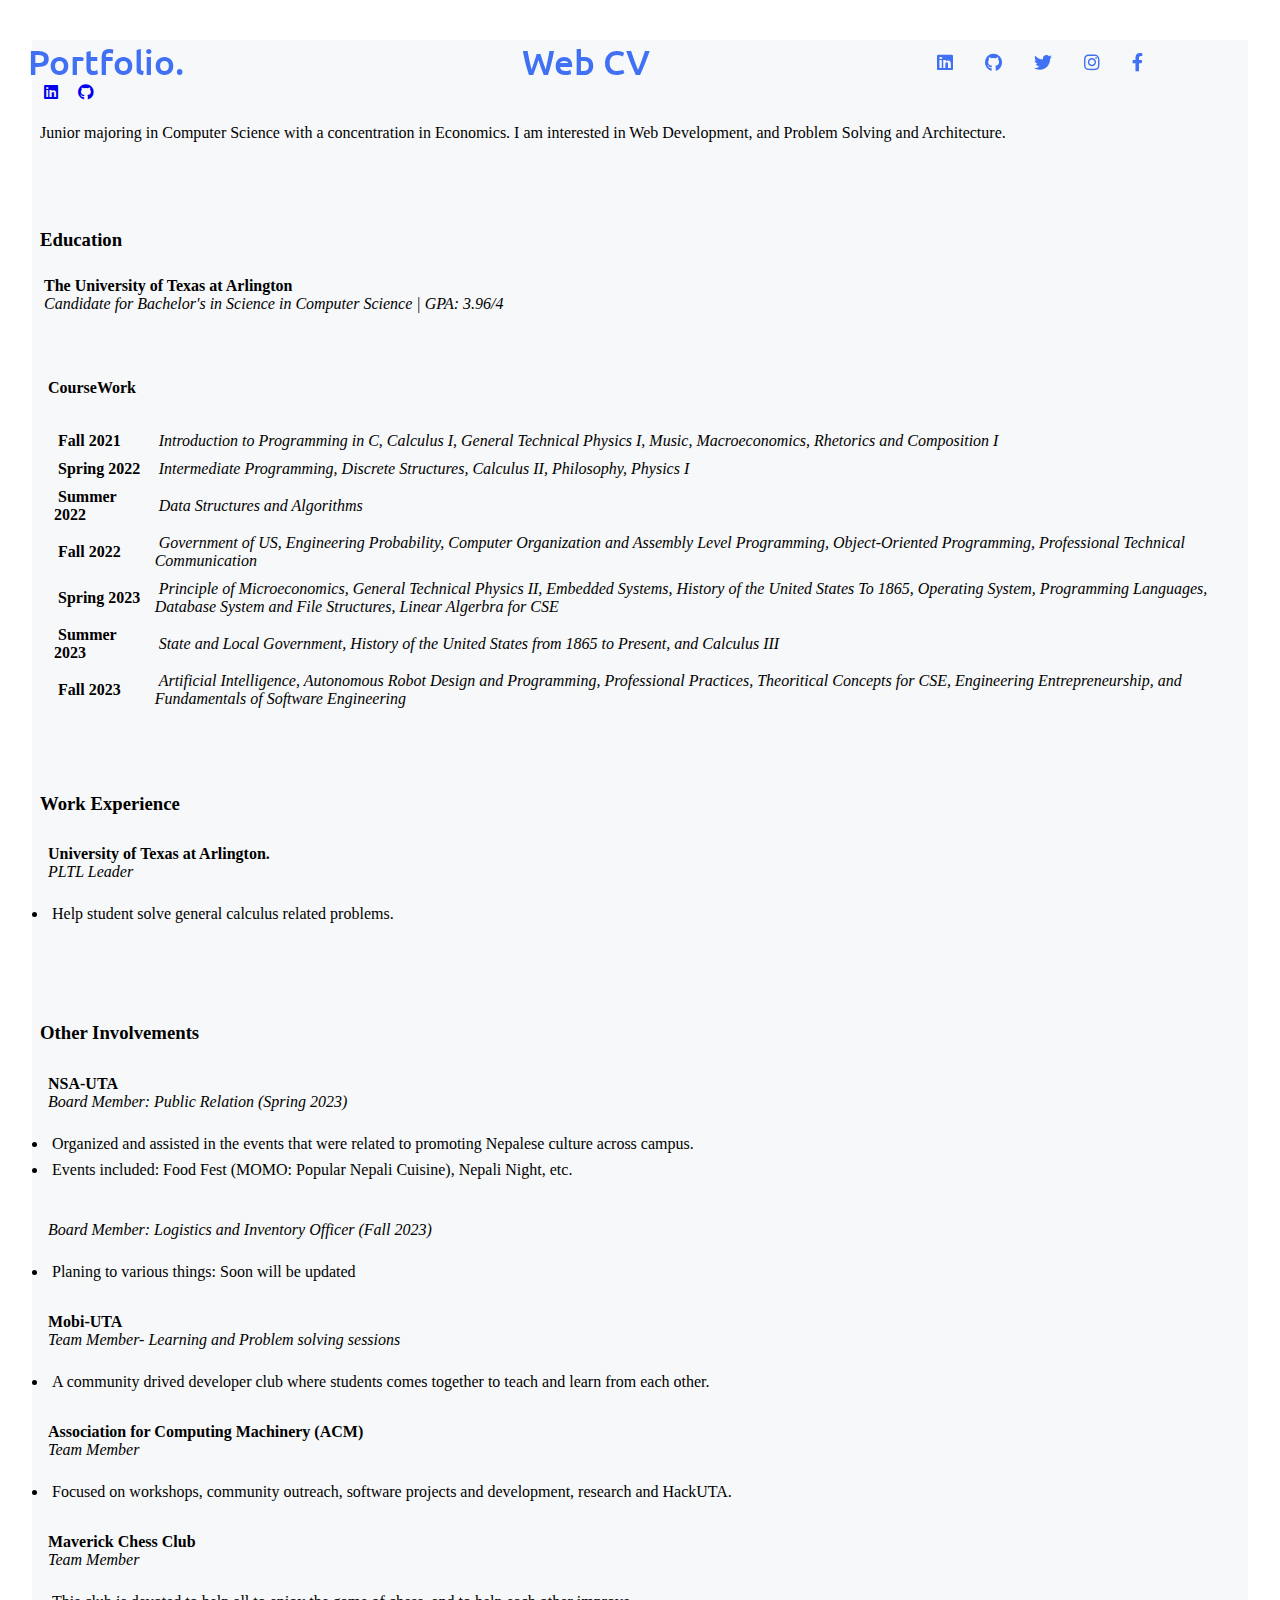
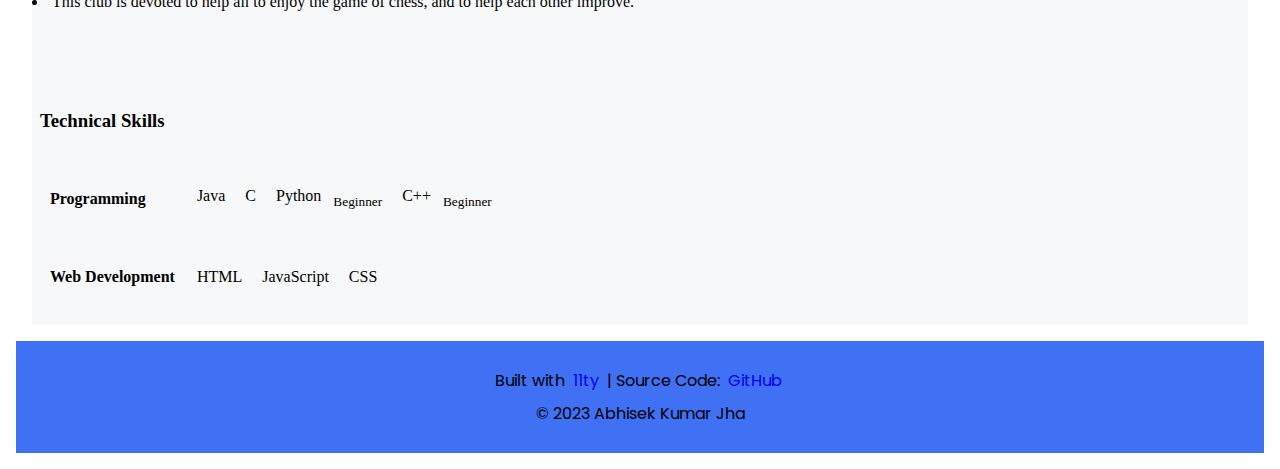
==== resume.html @ f667bb95 "Add files via upload" ====
<!DOCTYPE html>

<html lang="en" dir="ltr">
  <head>
    <meta charset="UTF-8">
    <title> Web CV</title>
    <link rel="stylesheet" href="resume.css">
    <!-- <link rel="stylesheet" href="resume.css"> -->
    <!-- Fontawesome CDN Link -->
    <link rel="stylesheet" href="https://cdnjs.cloudflare.com/ajax/libs/font-awesome/5.15.2/css/all.min.css"/>
     <meta name="viewport" content="width=device-width, initial-scale=1.0">
   </head>
<body>
  <!-- Move to up button -->
  <div class="scroll-button">
    <a href="#home"><i class="fas fa-arrow-up"></i></a>
  </div>
  <!-- navgaition menu -->
  <nav>
    <div class="navbar">
      <div class="logo"><a href="index.html">Portfolio.</a></div>
      <ul class="menu">
          <!-- <li><a href="#home">Home</a></li> -->
          <!-- <li><a href="#about">About</a></li>
          <li><a href="#skills">Skills</a></li>
          <li><a href="#services">Projects</a></li>
          <li><a href="#contact">Contact</a></li> -->
          <!-- <li><div class="logo" style="margin-left: 90px;"><a href="myblog.html">My Blog</a></div><li> -->

          <!-- <li style="margin-left: 90px;"><a href="#webcv" >Web CV</a></li> -->
          <li><div class="logo" style="margin-left: 90px;"><a href="resume.html">Web CV</a></div><li>
          <div class="cancel-btn">
            <i class="fas fa-times"></i>
          </div>
      </ul>
      <div class="media-icons">
        <a href="https://www.linkedin.com/in/abhisekkumarjha/" target="_blank" class="px-4"><i class="fab fa-linkedin"></i></a>
        <a href="https://github.com/abhisekjha" target="_blank" class="px-4"><i class="fab fa-github"></i></a>
        <a href="https://www.twitter.com/thejanakpurwala/" target="_blank" class="px-4"><i class="fab fa-twitter"></i></a>
        <a href="https://www.instagram.com/hm.abhisek/" target="_blank" class="px-4"><i class="fab fa-instagram"></i></a>
        <a href="https://www.facebook.com/hm.abhisek/" target="_blank" class="px-4"><i class="fab fa-facebook-f"></i></a>
      </div>
    </div>
    <div class="menu-btn">
      <i class="fas fa-bars"></i>
    </div>
  </nav>
   
  <!-- <header id="site-header">
    <div class="container">
      <div class="row flex-column flex-md-row justify-content-between align-items-center">
        <h1 id="site-logo" class="col-auto">
         <a href="index.html">Portfolio.</a> -->
        <!-- </h1> -->
        <!-- <nav id="site-navbar" class="col-12 col-md-auto">
          <ul class="d-flex list-unstyled justify-content-around"><li class="col-auto px-2"><a href="/web-cv/">Web CV</a></li></ul>
        </nav> -->
      <!-- </div>
    </div>
  </header> --> 
   
  <main role="main">
    <div class="container" id="site-page">
      <article id="page-content">
  <div id="web-cv-page">
  <!-- <h2 class="text-center">Web CV</h2> -->
  
  <section id="cv-intro" class="text-center" >
      
          
          <a href="https://www.linkedin.com/in/abhisekkumarjha/" target="_blank" class="px-4"><i class="fab fa-linkedin"></i></a>
          <a href="https://github.com/abhisekjha" target="_blank" class="px-4"><i class="fab fa-github"></i></a>
      
      <p class="fst-italic">
          Junior majoring in Computer Science with a concentration in Economics. I am interested in Web Development, and Problem Solving and Architecture.
      </p>
  </section>
  
  <section id="cv-education" class="cv-section">
      <h3 class="text-primary">Education</h3>
      <div class="cv-item">
          <strong>The University of Texas at Arlington</strong>
          <br>
          <em>Candidate for Bachelor's in Science in Computer Science | GPA: 3.96/4</em>
          <section id="cv-coursework">
              <h4 class="text-primary">CourseWork</h4>
              <table class="cv-table">
                  
                      <tbody><tr>
                          <td><strong> Fall 2021 </strong></td>
                          <td><em> Introduction to Programming in C, Calculus I, General Technical Physics I, Music, Macroeconomics, Rhetorics and Composition I  </em></td>
                      </tr>
                      <tr>
                          <td><strong> Spring 2022 </strong></td>
                          <td><em> Intermediate Programming, Discrete Structures, Calculus II, Philosophy, Physics I </em></td>
                      </tr>

                      <tr>
                          <td><strong> Summer 2022 </strong></td>
                          <td><em> Data Structures and Algorithms </em></td>
                      </tr>
                  
                  
                      <tr>
                          <td><strong> Fall 2022 </strong></td>
                          <td><em> Government of US, Engineering Probability, Computer Organization and Assembly Level Programming, Object-Oriented Programming, Professional Technical Communication </em></td>
                      </tr>
                  
                      <tr>
                          <td><strong> Spring 2023 </strong></td>
                          <td><em> Principle of Microeconomics, General Technical Physics II, Embedded Systems, History of the United States To 1865, Operating System, Programming Languages, Database System and File Structures, Linear Algerbra for CSE</em></td>
                      </tr>
                    <tr>
                          <td><strong> Summer 2023 </strong></td>
                          <td><em> State and Local Government, History of the United States from 1865 to Present, and Calculus III</em></td>
                      </tr>
                      <tr>
                          <td><strong> Fall 2023 </strong></td>
                          <td><em> Artificial Intelligence, Autonomous Robot Design and Programming, Professional Practices, Theoritical Concepts for CSE, Engineering Entrepreneurship, and Fundamentals of Software Engineering </em></td>
                      </tr>
                      <!-- <tr>
                          <td><strong> Fall 202 </strong></td>
                          <td><em> Computation Structures, Digital and Computational Photography, Introductory Biology, Cultures of Computing </em></td>
                      </tr>
                  
                      <tr>
                          <td><strong> Spring 2022 </strong></td>
                          <td><em> Advances in Computer Vision, Real Analysis, Introduction to Psychological Science, Psychology and Economics, Managerial Finance </em></td>
                      </tr> -->
                  
              </tbody></table>
          </section>
  </div></section>
  
  <section id="cv-work" class="cv-section">
      <h3 class="text-primary">Work Experience</h3>
      <div class="cv-section-content">
      
      
          <div class="cv-item">
              <strong>University of Texas at Arlington.</strong>
              <br>
              <em>PLTL Leader</em>
              <ul>
                  
                      <li>Help student solve general calculus related problems.</li>
                  
                  
              </ul>
          </div>
      
      </div>
  </section>
  
  <!-- <section id="cv-research" class="cv-section">
      <h3 class="text-primary">Research Experience</h3> -->
      <!-- <div class="cv-section-content">
      
          <div class="cv-item">
              <strong>Document Processing Lab</strong>
              <br>
              <em>Computer Science and Artificial Intelligence Lab, </em>
              <ul>
                  
                      <li>Designed deep-learning pipeline based on multi-modal framework to extract field of interest from real life invoices</li>
                  
                      <li>Achieved an F1 score of 0.93 with &lt;2 hrs of training on an invoice dataset</li>
                  
                      <li>Designed an end-to-end user interface to interact with the document processing algorithms developed in the lab</li>
                  
              </ul>
          </div>
      
          <div class="cv-item">
              <strong>Decentralized Information Group</strong>
              <br>
              <em>Computer Science and Artificial Intelligence Lab, </em>
              <ul>
                  
                      <li>Implemented APIs for private versions of Machine Learning and optimization (Differential Privacy) and Federated Learning</li>
                  
                      <li>Built a secure backend architecture and front-end for a web interface to interactively try out basic Differential Privacy and Federated Learning</li>
                  
              </ul>
          </div>
      
          <div class="cv-item">
              <strong>Civic Data Design Lab</strong>
              <br>
              <em>Department of Urban Studies and Planning, </em>
              <ul>
                  
                      <li>Worked on data pre-processing and engineering to analyze Call Data Records of Sierra Leone to provide insights on mobility pattern to help in forming policies around COVID-19</li>
                  
                      <li>Programmed, and deployed in AWS, the backend and APIs for Visualize NYC 2021 web interface to share and visualize vision for New York City</li>
                  
              </ul>
          </div>
      
      </div> -->
  </section>
  
  <section id="cv-involvements" class="cv-section">
      <h3 class="text-primary">Other Involvements</h3>
      <div class="cv-section-content">
      
          <div class="cv-item">
              <strong>NSA-UTA</strong>
              <br>
              <em>Board Member: Public Relation (Spring 2023)</em>
              
              <ul>
                    <li>Organized and assisted in the events that were related to promoting Nepalese culture across campus.</li>
                    <li>Events included: Food Fest (MOMO: Popular Nepali Cuisine), Nepali Night, etc.</li>
              </ul>
              <br>
              <em>Board Member: Logistics and Inventory Officer (Fall 2023)</em> 
              <ul>
                      <li>Planing to various things: Soon will be updated</li>
              </ul>
          </div>
      
          <div class="cv-item">
              <strong>Mobi-UTA</strong>
              <br>
              <em>Team Member- Learning and Problem solving sessions</em>
              <ul>
                  
                      <li>A community drived developer club where students comes together to teach and learn from each other.</li>
              </ul>
          </div>

        <div class="cv-item">
              <strong>Association for Computing Machinery (ACM)</strong>
              <br>
              <em>Team Member</em>
              <ul>
                  
                      <li>Focused on workshops, community outreach, software projects and development, research and HackUTA.</li>
                  
                  
              </ul>
          </div>
        
        <div class="cv-item">
              <strong>Maverick Chess Club</strong>
              <br>
              <em>Team Member</em>
              <ul>
                  
                      <li>This club is devoted to help all to enjoy the game of chess, and to help each other improve.</li>
                  
                  
              </ul>
          </div>
      </div>
  </section>
  
  <section id="cv-skills" class="cv-section">
      <h3 class="text-primary">Technical Skills</h3>
      <table class="cv-table">
          
          <tbody><tr class="cv-skill-cat">
              <td>
                  <h4 class="m-1">Programming</h4>
              </td>
              <td class="skill-list">
                  
                  <span class="cv-skill">
                      <a>Java</a>
                      
                  </span>
                  <span class="cv-skill">
                      <a>C</a>
                      
                  </span>
                  
                  <span class="cv-skill">
                      <a>Python</a>
                      
                      <sub class="fst-small fst-italic">Beginner</sub>
                      
                  </span>
                  
                  <span class="cv-skill">
                      <a>C++</a>
                      
                      <sub class="fst-small fst-italic">Beginner</sub>
                      
                  </span>
                  
              </td>
          </tr>
          
          <tr class="cv-skill-cat">
              <td>
                  <h4 class="m-1">Web Development</h4>
              </td>
              <td class="skill-list">
                  
                  <span class="cv-skill">
                      <a>HTML</a>
                      
                  </span>
                  
                  <span class="cv-skill">
                      <a>JavaScript</a>
                      
                  </span>
                  
                  <span class="cv-skill">
                      <a>CSS</a>
                      
                  </span>
                  
                  <!-- <span class="cv-skill">
                      <a>ReactJS</a>
                      
                      <sub class="fst-small fst-italic">Beginner</sub>
                      
                  </span> -->
                  
                  <!-- <span class="cv-skill">
                      <a>Flask</a>
                      
                      <sub class="fst-small fst-italic">Beginner</sub>
                      
                  </span> -->
                  
              </td>
          </tr>
          
          <!-- <tr class="cv-skill-cat">
              <td>
                  <h4 class="m-1">Machine Learning</h4>
              </td>
              <td class="skill-list">
                  
                  <span class="cv-skill">
                      <a>Deep Learning</a>
                      
                      <sub class="fst-small fst-italic">Beginner</sub>
                      
                  </span>
                  
                  <span class="cv-skill">
                      <a>Computer Vision</a>
                      
                  </span>
                  
              </td>
          </tr> -->
          
          <!-- <tr class="cv-skill-cat">
              <td>
                  <h4 class="m-1">Graphics Designing</h4>
              </td>
              <td class="skill-list">
                  
                  <span class="cv-skill">
                      <a>Adobe Lightroom</a>
                      
                  </span>
                  
                  <span class="cv-skill">
                      <a>Adobe Illustrator</a>
                      
                  </span>
                  
              </td>
          </tr>
          
          <tr class="cv-skill-cat">
              <td>
                  <h4 class="m-1">Other</h4>
              </td>
              <td class="skill-list">
                  
                  <span class="cv-skill">
                      <a>Image Processing</a>
                      
                  </span> -->
                  
              </td>
          </tr>
          
      </tbody></table>
  </section>
</div>
</article>
    </div>
  </main>
  <footer id="site-footer" class="text-center">
    <div class="container">
      <div class="row flex-column flex-md-row justify-content-between align-items-center">
        <div class="col-12 col-md-auto py-1">
          Built with <a href="https://www.11ty.dev/" target="_blank">11ty</a>
          | Source Code: <a href="https://github.com/abhisekjha" target="_blank">GitHub</a>
        </div>
        <div class="col-12 col-md-auto py-1">
          © 2023 Abhisek Kumar Jha
        </div>
      </div>
    </div>
  </footer>
  


  <script src="script.js"></script>

</body>
</html>
---- resume.css ----
/* Google Font CDN Link */
@import url('https://fonts.googleapis.com/css2?family=Poppins:wght@400;500;600;700&family=Ubuntu:wght@400;500;700&display=swap');
*{
  
  padding: 4px;
  box-sizing: border-box;
  text-decoration: none;
  scroll-behavior: smooth;
}

/* Custom Scroll Bar CSS */
::-webkit-scrollbar {
    width: 8px;
}
::-webkit-scrollbar-track {
    background: #9ad3f7;
}
::-webkit-scrollbar-thumb {
    background: #1a4194;
    border-radius: 12px;
    transition: all 0.3s ease;
}

::-webkit-scrollbar-thumb:hover {
    background: #1b316c;
}
/* navbar styling */
nav{
  position: fixed;
  width: 100%;
  padding: -10px 0;
  z-index: 998;
  transition: all 0.3s ease;
  font-family: 'Ubuntu', sans-serif;
}
nav.sticky{
  background: #2c50b4;
  padding: 0px 0;
}
nav .navbar{
  width: 90%;
  display: flex;
  justify-content: space-between;
  align-items: center;
  margin-top: -20px;
}
nav .navbar .logo a{
  padding: 0px;
    font-weight: 500;
  font-size: 35px;
  color: #4070f4;
}
nav.sticky .navbar .logo a{
  color: #fff;
}
nav .navbar .menu{
  display: flex;
  position: relative;
}
nav .navbar .menu li{
  list-style: none;
  margin: 0 8px;
}
.navbar .menu a{
  font-size: 18px;
  font-weight: 500;
  color: #0E2431;
  padding: 6px 0;
  transition: all 0.4s ease;
}
.navbar .menu a:hover{
  color: #809ef0;
}
nav.sticky .menu a{
  color: #FFF;
}
nav.sticky .menu a:hover{
  color: #0E2431;
}
.navbar .media-icons a{
  color: #4070f4;
  font-size: 18px;
  margin: 0 6px;
}
nav.sticky .media-icons a{
  color: #FFF;
}

/* Side Navigation Menu Button CSS */
nav .menu-btn,
.navbar .menu .cancel-btn{
  position: absolute;
  color: #fff;
  right: 30px;
  top: 20px;
  font-size: 20px;
  cursor: pointer;
  transition: all 0.3s ease;
  display: none;
}
nav .menu-btn{
  color: #4070f4;
}
nav.sticky .menu-btn{
  color: #FFF;
}
.navbar .menu .menu-btn{
  color: #fff;
}



/* About Section Styling */
/* Those Elements Where We Have Apply Same CSS,
 I'm Selecting Directly 'Section Tag' and 'Class'  */
section{
  padding-top: 40px;
  background-color: #f7f8f9;
}
section .content{
  width: 80%;
  margin: 40px auto;
  font-family: 'Poppins', sans-serif;
}
.about .about-details{
  display: flex;
  justify-content: space-between;
  align-items: center;
}
section .title{
  display: flex;
  justify-content: center;
  margin-bottom: 40px;
}
section .title span{
  color: #0E2431;
  font-size: 30px;
  font-weight: 600;
  position: relative;
  padding-bottom: 8px;
}
section .title span::before,
section .title span::after{
  content: '';
  position: absolute;
  height: 3px;
  width: 100%;
  background: #4070f4;
  left: 0;
  bottom: 0;
}
section .title span::after{
  bottom: -7px;
  width: 70%;
  left: 50%;
  transform: translateX(-50%);
}
.about .about-details .left{
  width: 45%;
}
.about .left img{
  height: 400px;
  width: 400px;
  object-fit: cover;
  border-radius: 12px;
}
.about-details .right{
  width: 55%;
}
section  .topic{
  color: #0E2431;
  font-size: 25px;
  font-weight: 500;
  margin-bottom: 10px;
}
.about-details .right p{
  text-align: justify;
  color: #0E2431;
}
section .button{
  margin: 16px 0;
}
section .button button{
  outline: none;
  display: inline-block;
  padding: 15px 25px;


  font-size: 24px;
  cursor: pointer;
  text-align: center;
  
  text-decoration: none;
  color: #fff;
  border-color: #04012e;
  background-color: #2a0898;
  border: 2px solid transparent;
  border-radius: 15px;
  box-shadow: 0 9px rgb(185, 183, 183);
  transition: all 0.5s;
}
section .button button:hover{
  border-color: #040138;
  background-color: rgb(36, 82, 197);
}
section .button button:active {
  background-color: rgb(36, 82, 197);
  box-shadow: 0 5px rgb(173, 171, 171);
  transform: translateY(4px);
}

section .button span {
  cursor: pointer;
  display: inline-block;
  position: relative;
  transition: 0.5s;
}

section .button span:after {
  content: '\00bb';
  position: absolute;
  opacity: 0;
  top: 0;
  right: -20px;
  transition: 0.5s;
}

section .button:hover span {
  padding-right: 25px;
}

section .button:hover span:after {
  opacity: 1;
  right: 0;
}




 /* My Skills CSS */
 .skills{
   background: #F0F8FF;
 }
 .skills .content{
   padding: 40px 0;
 }
 .skills .skills-details{
   display: flex;
   justify-content: space-between;
   align-items: center;
 }
 .skills-details .text{
   width: 50%;
 }
 .skills-details p{
   color: #0E2431;
   text-align: justify;
 }
.skills .skills-details .experience{
  display: flex;
  align-items: center;
  margin: 0 10px;
}
.skills-details .experience .num{
  color: #0E2431;
  font-size: 80px;
}
.skills-details .experience .exp{
  color: #0E2431;
  margin-left: 20px;
  font-size: 18px;
  font-weight: 500;
  margin: 0 6px;
}
.skills-details .boxes{
  width: 45%;
  display: flex;
  flex-wrap: wrap;
  justify-content: space-between;
}
.skills-details .box{
  width: calc(100% / 2 - 20px);
  margin: 20px 0;
}
.skills-details .boxes .topic{
  font-size: 20px;
  color: #4070f4;
}
.skills-details .boxes .per{
  font-size: 60px;
  color: #4070f4;
}



/* Footer CSS */
footer{
  background: #4070f4;
  padding: 15px 0;
  text-align: center;
  font-family: 'Poppins', sans-serif;
}
footer .text span{
  font-size: 17px;
  font-weight: 400;
  color: #fff;
}
footer .text span a{
  font-weight: 500;
  color: #FFF;
}
footer .text span a:hover{
  text-decoration: underline;
}
/* Scroll TO Top Button CSS */
.scroll-button a{
  position: fixed;
  bottom: 20px;
  right: 20px;
  color: #fff;
  background: #4070f4;
  padding: 7px 12px;;
  font-size: 18px;
  border-radius: 6px;
  box-shadow: rgba(0, 0, 0, 0.15);
  display: none;
}

/* Responsive Media Query */
@media (max-width: 1190px) {
  section .content{
    width: 85%;
  }
}
@media (max-width: 1000px) {
  .about .about-details{
    justify-content: center;
    flex-direction: column;
  }
  .about .about-details .left{
    display: flex;
    justify-content: center;
    width: 100%;
  }
  .about-details .right{
    width: 90%;
    margin: 40px 0;
  }
  .services .boxes .box{
    margin: 20px 0;
    width: calc(100% / 2 - 20px);
  }
}
@media (max-width: 900px) {
  .about .left img{
    height: 350px;
    width: 350px;
  }
}

@media (max-width: 750px) {
  nav .navbar{
    width: 90%;
  }
  nav .navbar .menu{
    position: fixed;
    left: -100%;
    top: 0;
    background: #0E2431;
    height: 100vh;
    max-width: 400px;
    width: 100%;
    padding-top: 60px;
    flex-direction: column;
    align-items: center;
    transition: all 0.5s ease;
  }
  .navbar.active .menu{
    left: 0;
  }
  nav .navbar .menu a{
    font-size: 23px;
    display: block;
    color: #fff;
    margin: 10px 0;
  }
  nav.sticky .menu a:hover{
    color: #4070f4;
  }
  nav .navbar .media-icons{
    display: none;
  }
  nav .menu-btn,
  .navbar .menu .cancel-btn{
    display: block;
  }
  .home .text-two{
    font-size: 65px;
  }
  .home .text-three{
    font-size: 35px;
  }
  .skills .skills-details{
    align-items: center;
    justify-content: center;
    flex-direction: column;
  }
  .skills-details .text{
    width: 100%;
    margin-bottom: 50px;
  }
  .skills-details .boxes{
    justify-content: center;
    align-items: center;
    width: 100%;
  }
  .services .boxes .box{
    margin: 20px 0;
    width: 100%;
  }
  .contact .text{
    width: 100%;
}
}

@media (max-width: 500px){
  .home .text-two{
    font-size: 55px;
  }
  .home .text-three{
    font-size: 33px;
  }
  .skills-details .boxes .per{
    font-size: 50px;
    color: #4070f4;
  }
}
---- resume.css ----
/* Google Font CDN Link */
@import url('https://fonts.googleapis.com/css2?family=Poppins:wght@400;500;600;700&family=Ubuntu:wght@400;500;700&display=swap');
*{
  
  padding: 4px;
  box-sizing: border-box;
  text-decoration: none;
  scroll-behavior: smooth;
}

/* Custom Scroll Bar CSS */
::-webkit-scrollbar {
    width: 8px;
}
::-webkit-scrollbar-track {
    background: #9ad3f7;
}
::-webkit-scrollbar-thumb {
    background: #1a4194;
    border-radius: 12px;
    transition: all 0.3s ease;
}

::-webkit-scrollbar-thumb:hover {
    background: #1b316c;
}
/* navbar styling */
nav{
  position: fixed;
  width: 100%;
  padding: -10px 0;
  z-index: 998;
  transition: all 0.3s ease;
  font-family: 'Ubuntu', sans-serif;
}
nav.sticky{
  background: #2c50b4;
  padding: 0px 0;
}
nav .navbar{
  width: 90%;
  display: flex;
  justify-content: space-between;
  align-items: center;
  margin-top: -20px;
}
nav .navbar .logo a{
  padding: 0px;
    font-weight: 500;
  font-size: 35px;
  color: #4070f4;
}
nav.sticky .navbar .logo a{
  color: #fff;
}
nav .navbar .menu{
  display: flex;
  position: relative;
}
nav .navbar .menu li{
  list-style: none;
  margin: 0 8px;
}
.navbar .menu a{
  font-size: 18px;
  font-weight: 500;
  color: #0E2431;
  padding: 6px 0;
  transition: all 0.4s ease;
}
.navbar .menu a:hover{
  color: #809ef0;
}
nav.sticky .menu a{
  color: #FFF;
}
nav.sticky .menu a:hover{
  color: #0E2431;
}
.navbar .media-icons a{
  color: #4070f4;
  font-size: 18px;
  margin: 0 6px;
}
nav.sticky .media-icons a{
  color: #FFF;
}

/* Side Navigation Menu Button CSS */
nav .menu-btn,
.navbar .menu .cancel-btn{
  position: absolute;
  color: #fff;
  right: 30px;
  top: 20px;
  font-size: 20px;
  cursor: pointer;
  transition: all 0.3s ease;
  display: none;
}
nav .menu-btn{
  color: #4070f4;
}
nav.sticky .menu-btn{
  color: #FFF;
}
.navbar .menu .menu-btn{
  color: #fff;
}



/* About Section Styling */
/* Those Elements Where We Have Apply Same CSS,
 I'm Selecting Directly 'Section Tag' and 'Class'  */
section{
  padding-top: 40px;
  background-color: #f7f8f9;
}
section .content{
  width: 80%;
  margin: 40px auto;
  font-family: 'Poppins', sans-serif;
}
.about .about-details{
  display: flex;
  justify-content: space-between;
  align-items: center;
}
section .title{
  display: flex;
  justify-content: center;
  margin-bottom: 40px;
}
section .title span{
  color: #0E2431;
  font-size: 30px;
  font-weight: 600;
  position: relative;
  padding-bottom: 8px;
}
section .title span::before,
section .title span::after{
  content: '';
  position: absolute;
  height: 3px;
  width: 100%;
  background: #4070f4;
  left: 0;
  bottom: 0;
}
section .title span::after{
  bottom: -7px;
  width: 70%;
  left: 50%;
  transform: translateX(-50%);
}
.about .about-details .left{
  width: 45%;
}
.about .left img{
  height: 400px;
  width: 400px;
  object-fit: cover;
  border-radius: 12px;
}
.about-details .right{
  width: 55%;
}
section  .topic{
  color: #0E2431;
  font-size: 25px;
  font-weight: 500;
  margin-bottom: 10px;
}
.about-details .right p{
  text-align: justify;
  color: #0E2431;
}
section .button{
  margin: 16px 0;
}
section .button button{
  outline: none;
  display: inline-block;
  padding: 15px 25px;


  font-size: 24px;
  cursor: pointer;
  text-align: center;
  
  text-decoration: none;
  color: #fff;
  border-color: #04012e;
  background-color: #2a0898;
  border: 2px solid transparent;
  border-radius: 15px;
  box-shadow: 0 9px rgb(185, 183, 183);
  transition: all 0.5s;
}
section .button button:hover{
  border-color: #040138;
  background-color: rgb(36, 82, 197);
}
section .button button:active {
  background-color: rgb(36, 82, 197);
  box-shadow: 0 5px rgb(173, 171, 171);
  transform: translateY(4px);
}

section .button span {
  cursor: pointer;
  display: inline-block;
  position: relative;
  transition: 0.5s;
}

section .button span:after {
  content: '\00bb';
  position: absolute;
  opacity: 0;
  top: 0;
  right: -20px;
  transition: 0.5s;
}

section .button:hover span {
  padding-right: 25px;
}

section .button:hover span:after {
  opacity: 1;
  right: 0;
}




 /* My Skills CSS */
 .skills{
   background: #F0F8FF;
 }
 .skills .content{
   padding: 40px 0;
 }
 .skills .skills-details{
   display: flex;
   justify-content: space-between;
   align-items: center;
 }
 .skills-details .text{
   width: 50%;
 }
 .skills-details p{
   color: #0E2431;
   text-align: justify;
 }
.skills .skills-details .experience{
  display: flex;
  align-items: center;
  margin: 0 10px;
}
.skills-details .experience .num{
  color: #0E2431;
  font-size: 80px;
}
.skills-details .experience .exp{
  color: #0E2431;
  margin-left: 20px;
  font-size: 18px;
  font-weight: 500;
  margin: 0 6px;
}
.skills-details .boxes{
  width: 45%;
  display: flex;
  flex-wrap: wrap;
  justify-content: space-between;
}
.skills-details .box{
  width: calc(100% / 2 - 20px);
  margin: 20px 0;
}
.skills-details .boxes .topic{
  font-size: 20px;
  color: #4070f4;
}
.skills-details .boxes .per{
  font-size: 60px;
  color: #4070f4;
}



/* Footer CSS */
footer{
  background: #4070f4;
  padding: 15px 0;
  text-align: center;
  font-family: 'Poppins', sans-serif;
}
footer .text span{
  font-size: 17px;
  font-weight: 400;
  color: #fff;
}
footer .text span a{
  font-weight: 500;
  color: #FFF;
}
footer .text span a:hover{
  text-decoration: underline;
}
/* Scroll TO Top Button CSS */
.scroll-button a{
  position: fixed;
  bottom: 20px;
  right: 20px;
  color: #fff;
  background: #4070f4;
  padding: 7px 12px;;
  font-size: 18px;
  border-radius: 6px;
  box-shadow: rgba(0, 0, 0, 0.15);
  display: none;
}

/* Responsive Media Query */
@media (max-width: 1190px) {
  section .content{
    width: 85%;
  }
}
@media (max-width: 1000px) {
  .about .about-details{
    justify-content: center;
    flex-direction: column;
  }
  .about .about-details .left{
    display: flex;
    justify-content: center;
    width: 100%;
  }
  .about-details .right{
    width: 90%;
    margin: 40px 0;
  }
  .services .boxes .box{
    margin: 20px 0;
    width: calc(100% / 2 - 20px);
  }
}
@media (max-width: 900px) {
  .about .left img{
    height: 350px;
    width: 350px;
  }
}

@media (max-width: 750px) {
  nav .navbar{
    width: 90%;
  }
  nav .navbar .menu{
    position: fixed;
    left: -100%;
    top: 0;
    background: #0E2431;
    height: 100vh;
    max-width: 400px;
    width: 100%;
    padding-top: 60px;
    flex-direction: column;
    align-items: center;
    transition: all 0.5s ease;
  }
  .navbar.active .menu{
    left: 0;
  }
  nav .navbar .menu a{
    font-size: 23px;
    display: block;
    color: #fff;
    margin: 10px 0;
  }
  nav.sticky .menu a:hover{
    color: #4070f4;
  }
  nav .navbar .media-icons{
    display: none;
  }
  nav .menu-btn,
  .navbar .menu .cancel-btn{
    display: block;
  }
  .home .text-two{
    font-size: 65px;
  }
  .home .text-three{
    font-size: 35px;
  }
  .skills .skills-details{
    align-items: center;
    justify-content: center;
    flex-direction: column;
  }
  .skills-details .text{
    width: 100%;
    margin-bottom: 50px;
  }
  .skills-details .boxes{
    justify-content: center;
    align-items: center;
    width: 100%;
  }
  .services .boxes .box{
    margin: 20px 0;
    width: 100%;
  }
  .contact .text{
    width: 100%;
}
}

@media (max-width: 500px){
  .home .text-two{
    font-size: 55px;
  }
  .home .text-three{
    font-size: 33px;
  }
  .skills-details .boxes .per{
    font-size: 50px;
    color: #4070f4;
  }
}
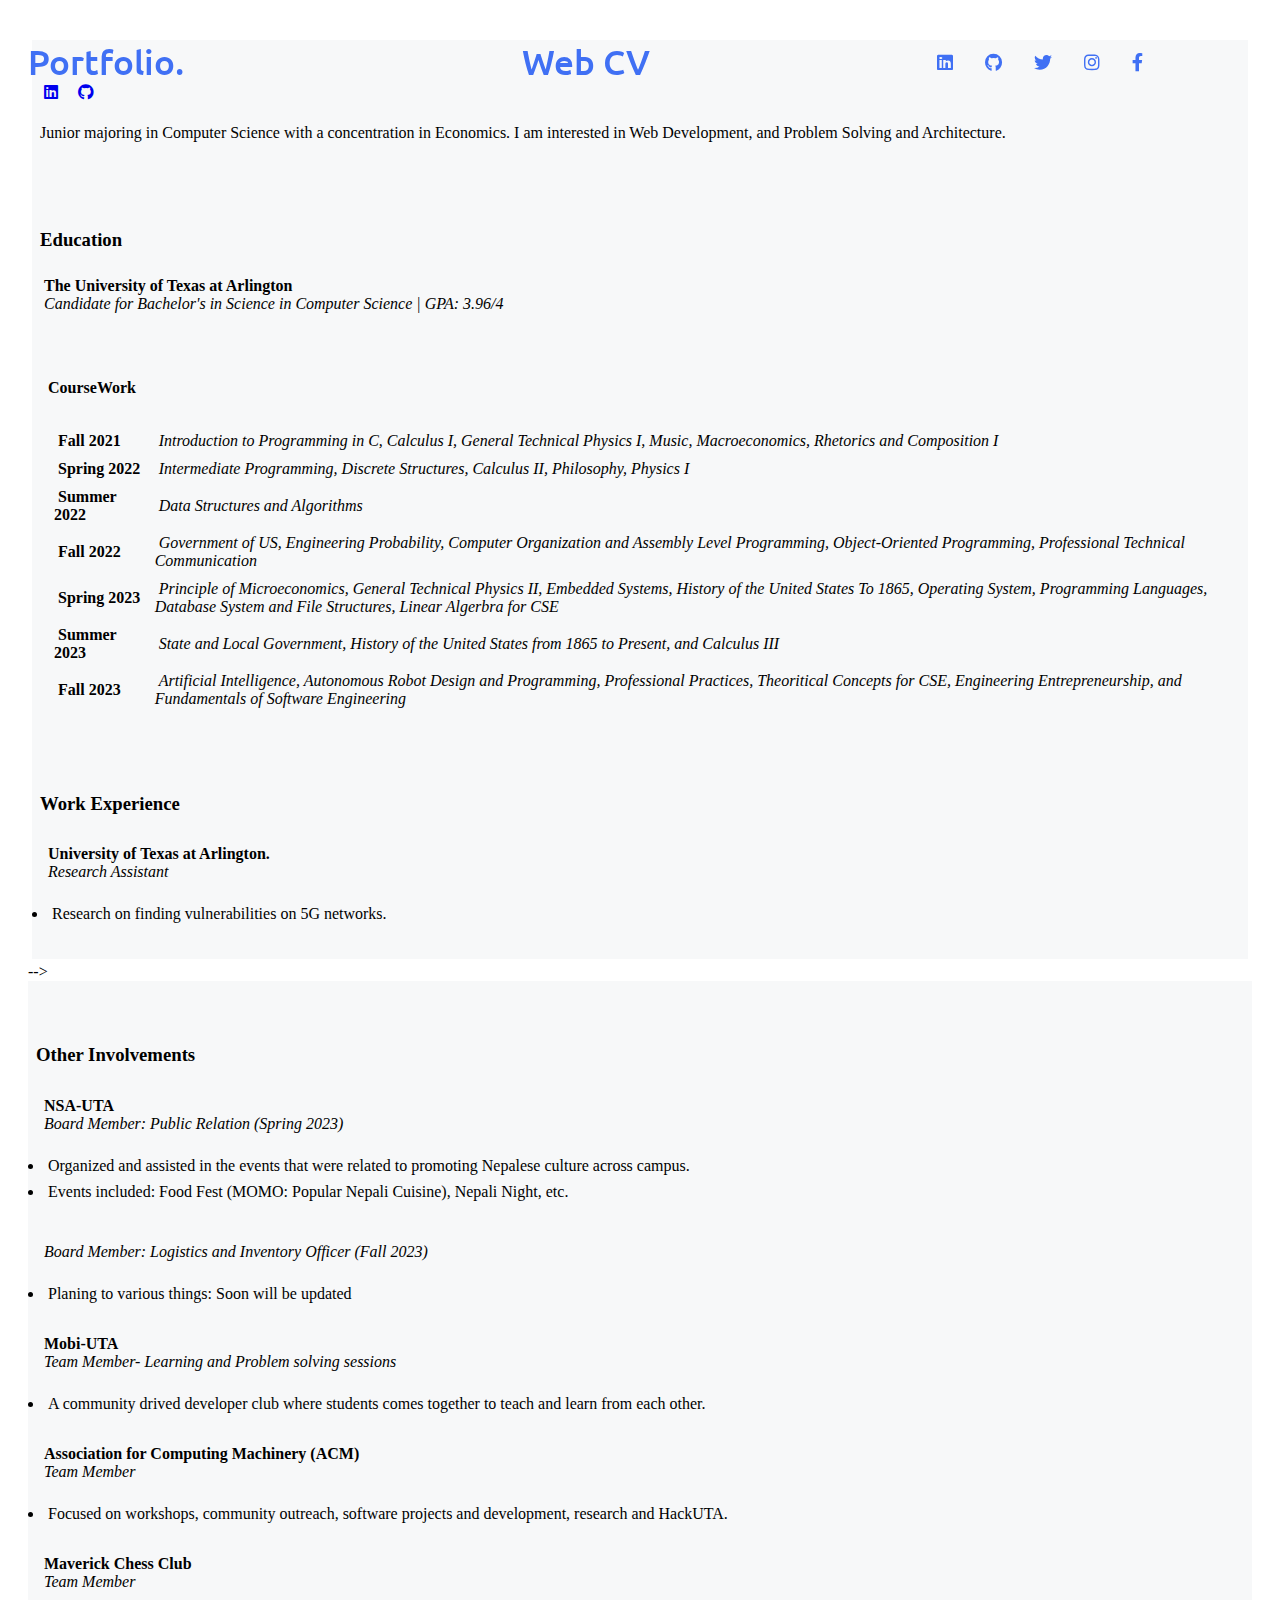
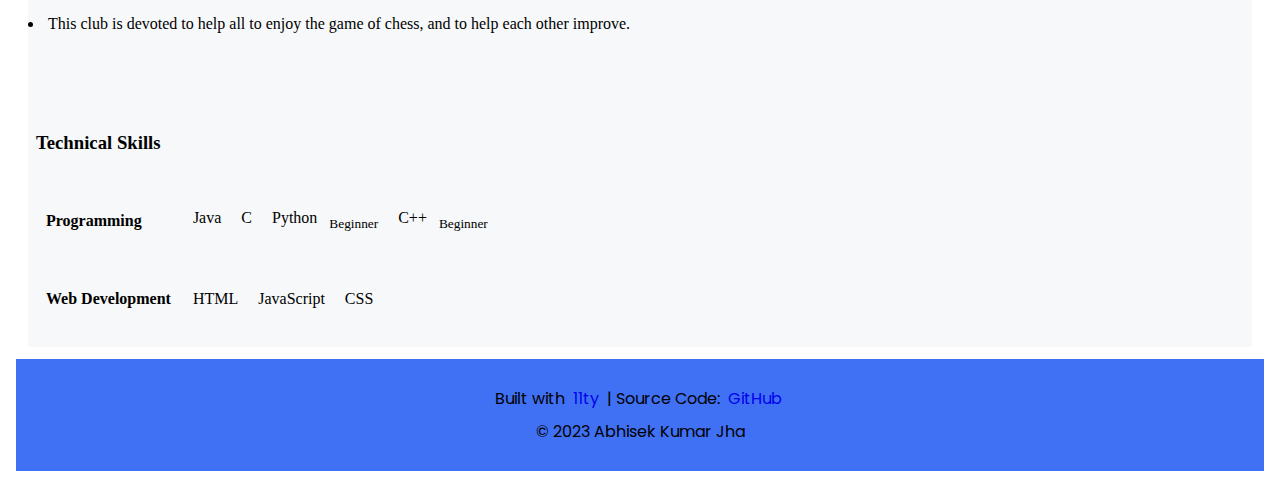
==== commit 9be3b760: "Update resume.html" ====
--- a/resume.html
+++ b/resume.html
@@ -140,10 +140,10 @@
           <div class="cv-item">
               <strong>University of Texas at Arlington.</strong>
               <br>
-              <em>PLTL Leader</em>
-              <ul>
-                  
-                      <li>Help student solve general calculus related problems.</li>
+              <em>Research Assistant</em>
+              <ul>
+                  
+                      <li>Research on finding vulnerabilities on 5G networks.</li>
                   
                   
               </ul>
@@ -157,34 +157,31 @@
       <!-- <div class="cv-section-content">
       
           <div class="cv-item">
-              <strong>Document Processing Lab</strong>
-              <br>
-              <em>Computer Science and Artificial Intelligence Lab, </em>
+              <strong>Arlington Computational Lab</strong>
+              <br>
+              <em>Computer Science and Artificial Intelligence </em>
               <ul>
                   
                       <li>Designed deep-learning pipeline based on multi-modal framework to extract field of interest from real life invoices</li>
-                  
-                      <li>Achieved an F1 score of 0.93 with &lt;2 hrs of training on an invoice dataset</li>
-                  
                       <li>Designed an end-to-end user interface to interact with the document processing algorithms developed in the lab</li>
                   
               </ul>
           </div>
       
           <div class="cv-item">
-              <strong>Decentralized Information Group</strong>
-              <br>
-              <em>Computer Science and Artificial Intelligence Lab, </em>
-              <ul>
-                  
-                      <li>Implemented APIs for private versions of Machine Learning and optimization (Differential Privacy) and Federated Learning</li>
-                  
-                      <li>Built a secure backend architecture and front-end for a web interface to interactively try out basic Differential Privacy and Federated Learning</li>
-                  
-              </ul>
-          </div>
-      
-          <div class="cv-item">
+              <strong>Information and Security Lab</strong>
+              <br>
+              <em>Computer Science </em>
+              <ul>
+                  
+                
+                  
+                      <li>Bulding and research on finding solution to 5G networks</li>
+                  
+              </ul>
+          </div>
+      
+<!--           <div class="cv-item">
               <strong>Civic Data Design Lab</strong>
               <br>
               <em>Department of Urban Studies and Planning, </em>
@@ -195,7 +192,7 @@
                       <li>Programmed, and deployed in AWS, the backend and APIs for Visualize NYC 2021 web interface to share and visualize vision for New York City</li>
                   
               </ul>
-          </div>
+          </div> -->
       
       </div> -->
   </section>
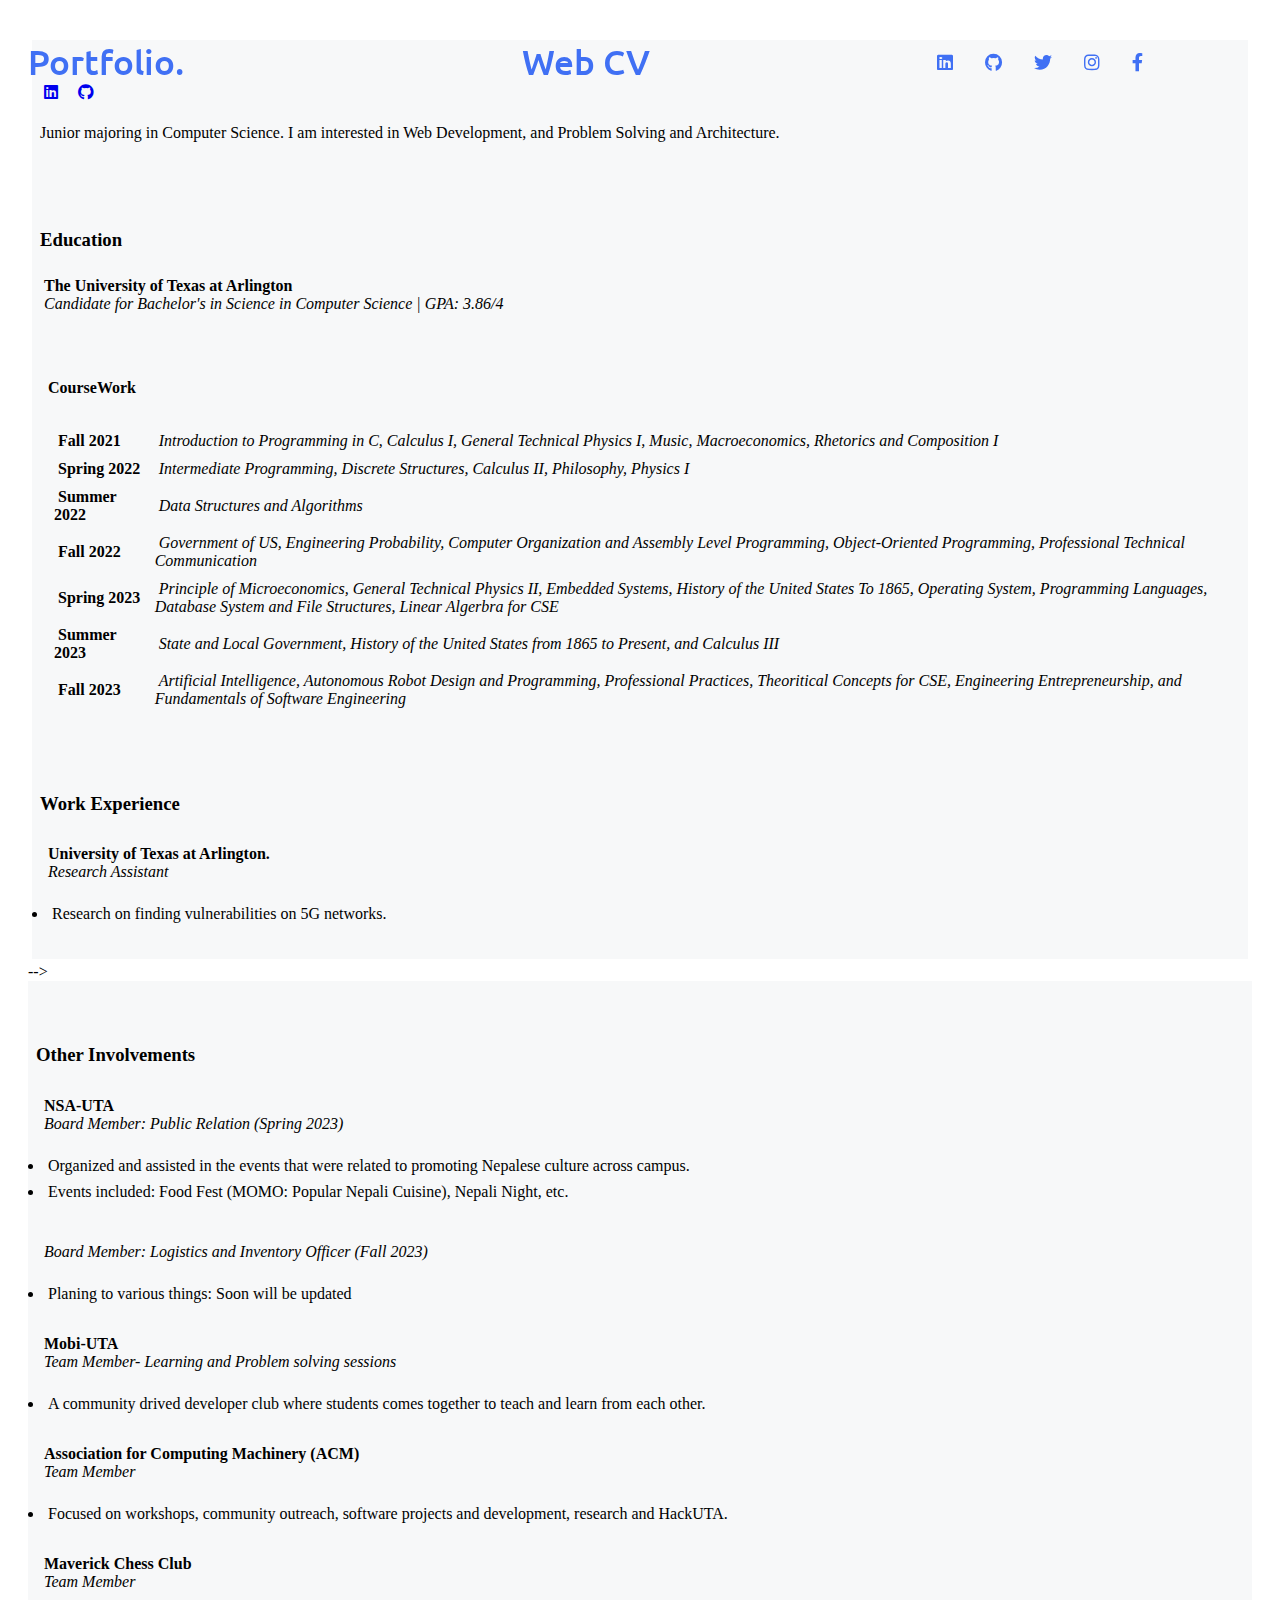
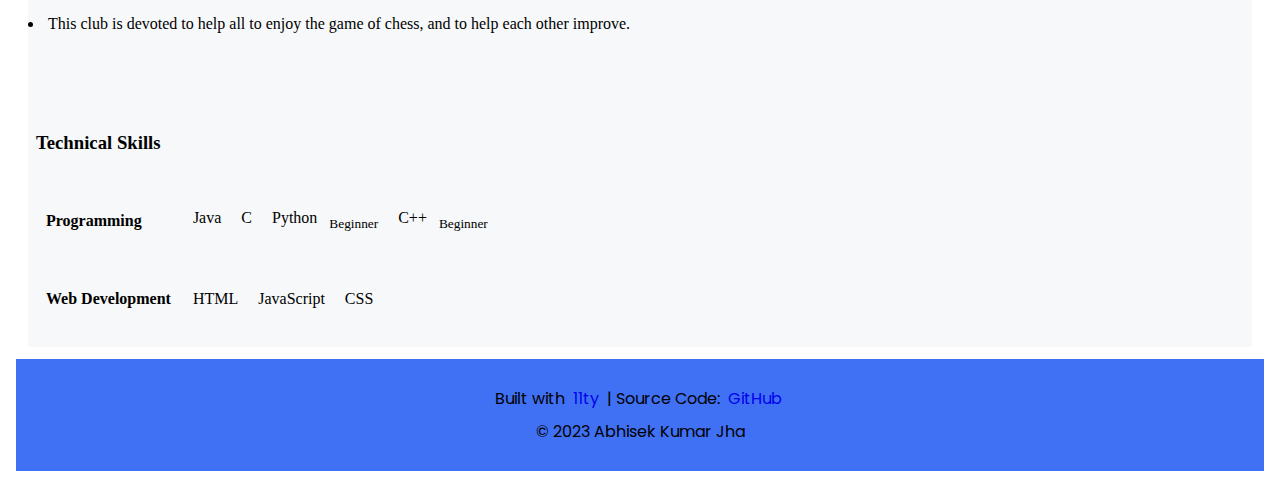
==== commit 45287e9e: "Update resume.html" ====
--- a/resume.html
+++ b/resume.html
@@ -72,7 +72,7 @@
           <a href="https://github.com/abhisekjha" target="_blank" class="px-4"><i class="fab fa-github"></i></a>
       
       <p class="fst-italic">
-          Junior majoring in Computer Science with a concentration in Economics. I am interested in Web Development, and Problem Solving and Architecture.
+          Junior majoring in Computer Science. I am interested in Web Development, and Problem Solving and Architecture.
       </p>
   </section>
   
@@ -81,7 +81,7 @@
       <div class="cv-item">
           <strong>The University of Texas at Arlington</strong>
           <br>
-          <em>Candidate for Bachelor's in Science in Computer Science | GPA: 3.96/4</em>
+          <em>Candidate for Bachelor's in Science in Computer Science | GPA: 3.86/4</em>
           <section id="cv-coursework">
               <h4 class="text-primary">CourseWork</h4>
               <table class="cv-table">
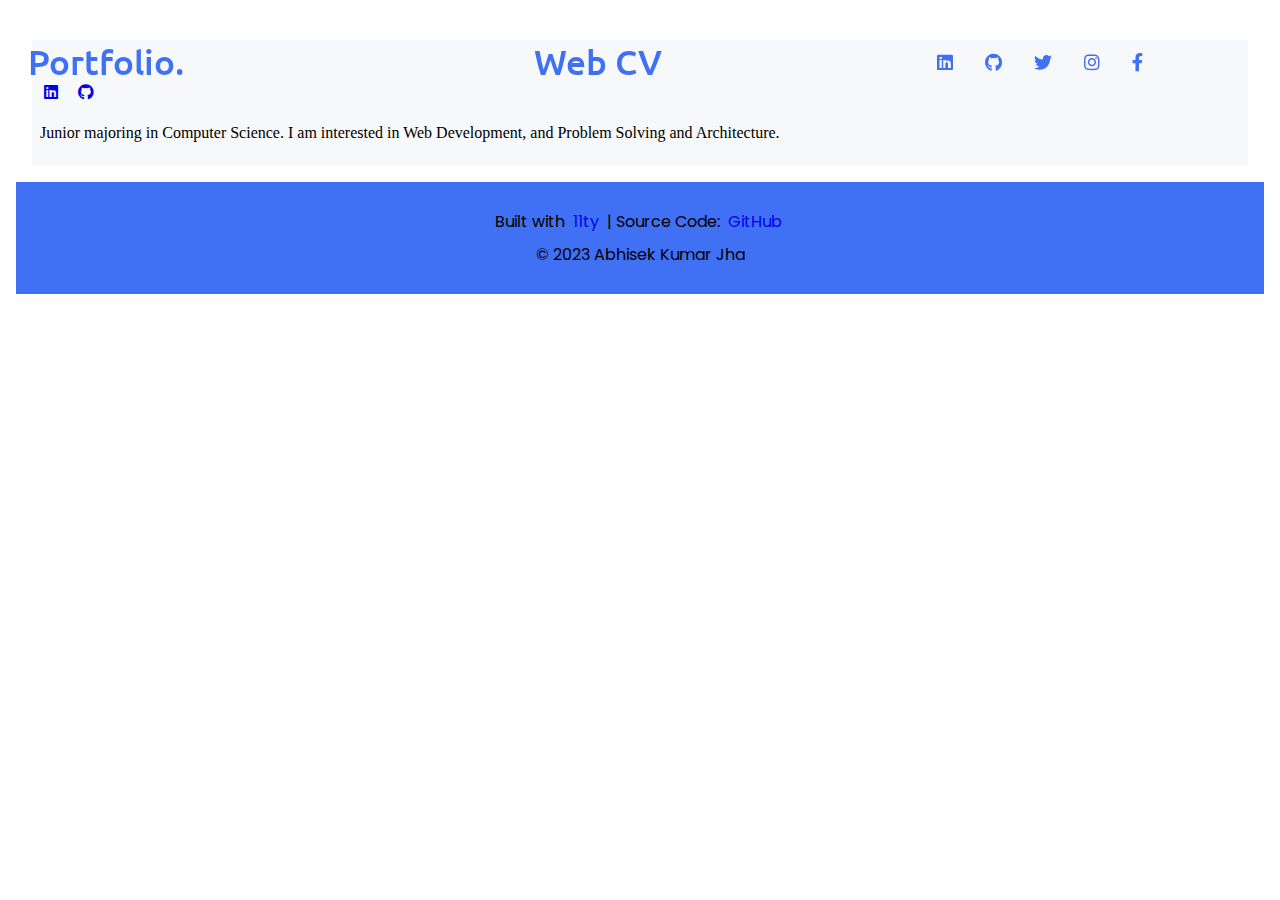
==== commit 74547879: "Update resume.html" ====
--- a/resume.html
+++ b/resume.html
@@ -1,37 +1,24 @@
 <!DOCTYPE html>
-
 <html lang="en" dir="ltr">
-  <head>
-    <meta charset="UTF-8">
-    <title> Web CV</title>
-    <link rel="stylesheet" href="resume.css">
-    <!-- <link rel="stylesheet" href="resume.css"> -->
-    <!-- Fontawesome CDN Link -->
-    <link rel="stylesheet" href="https://cdnjs.cloudflare.com/ajax/libs/font-awesome/5.15.2/css/all.min.css"/>
-     <meta name="viewport" content="width=device-width, initial-scale=1.0">
-   </head>
+<head>
+  <meta charset="UTF-8">
+  <title>Web CV</title>
+  <link rel="stylesheet" href="resume.css">
+  <link rel="stylesheet" href="https://cdnjs.cloudflare.com/ajax/libs/font-awesome/5.15.2/css/all.min.css"/>
+  <meta name="viewport" content="width=device-width, initial-scale=1.0">
+</head>
 <body>
-  <!-- Move to up button -->
   <div class="scroll-button">
     <a href="#home"><i class="fas fa-arrow-up"></i></a>
   </div>
-  <!-- navgaition menu -->
   <nav>
     <div class="navbar">
       <div class="logo"><a href="index.html">Portfolio.</a></div>
       <ul class="menu">
-          <!-- <li><a href="#home">Home</a></li> -->
-          <!-- <li><a href="#about">About</a></li>
-          <li><a href="#skills">Skills</a></li>
-          <li><a href="#services">Projects</a></li>
-          <li><a href="#contact">Contact</a></li> -->
-          <!-- <li><div class="logo" style="margin-left: 90px;"><a href="myblog.html">My Blog</a></div><li> -->
-
-          <!-- <li style="margin-left: 90px;"><a href="#webcv" >Web CV</a></li> -->
-          <li><div class="logo" style="margin-left: 90px;"><a href="resume.html">Web CV</a></div><li>
-          <div class="cancel-btn">
-            <i class="fas fa-times"></i>
-          </div>
+        <li><div class="logo" style="margin-left: 90px;"><a href="resume.html">Web CV</a></div></li>
+        <div class="cancel-btn">
+          <i class="fas fa-times"></i>
+        </div>
       </ul>
       <div class="media-icons">
         <a href="https://www.linkedin.com/in/abhisekkumarjha/" target="_blank" class="px-4"><i class="fab fa-linkedin"></i></a>
@@ -45,354 +32,27 @@
       <i class="fas fa-bars"></i>
     </div>
   </nav>
-   
-  <!-- <header id="site-header">
-    <div class="container">
-      <div class="row flex-column flex-md-row justify-content-between align-items-center">
-        <h1 id="site-logo" class="col-auto">
-         <a href="index.html">Portfolio.</a> -->
-        <!-- </h1> -->
-        <!-- <nav id="site-navbar" class="col-12 col-md-auto">
-          <ul class="d-flex list-unstyled justify-content-around"><li class="col-auto px-2"><a href="/web-cv/">Web CV</a></li></ul>
-        </nav> -->
-      <!-- </div>
-    </div>
-  </header> --> 
-   
   <main role="main">
     <div class="container" id="site-page">
       <article id="page-content">
-  <div id="web-cv-page">
-  <!-- <h2 class="text-center">Web CV</h2> -->
-  
-  <section id="cv-intro" class="text-center" >
-      
-          
-          <a href="https://www.linkedin.com/in/abhisekkumarjha/" target="_blank" class="px-4"><i class="fab fa-linkedin"></i></a>
-          <a href="https://github.com/abhisekjha" target="_blank" class="px-4"><i class="fab fa-github"></i></a>
-      
-      <p class="fst-italic">
-          Junior majoring in Computer Science. I am interested in Web Development, and Problem Solving and Architecture.
-      </p>
-  </section>
-  
-  <section id="cv-education" class="cv-section">
-      <h3 class="text-primary">Education</h3>
-      <div class="cv-item">
-          <strong>The University of Texas at Arlington</strong>
-          <br>
-          <em>Candidate for Bachelor's in Science in Computer Science | GPA: 3.86/4</em>
-          <section id="cv-coursework">
-              <h4 class="text-primary">CourseWork</h4>
-              <table class="cv-table">
-                  
-                      <tbody><tr>
-                          <td><strong> Fall 2021 </strong></td>
-                          <td><em> Introduction to Programming in C, Calculus I, General Technical Physics I, Music, Macroeconomics, Rhetorics and Composition I  </em></td>
-                      </tr>
-                      <tr>
-                          <td><strong> Spring 2022 </strong></td>
-                          <td><em> Intermediate Programming, Discrete Structures, Calculus II, Philosophy, Physics I </em></td>
-                      </tr>
-
-                      <tr>
-                          <td><strong> Summer 2022 </strong></td>
-                          <td><em> Data Structures and Algorithms </em></td>
-                      </tr>
-                  
-                  
-                      <tr>
-                          <td><strong> Fall 2022 </strong></td>
-                          <td><em> Government of US, Engineering Probability, Computer Organization and Assembly Level Programming, Object-Oriented Programming, Professional Technical Communication </em></td>
-                      </tr>
-                  
-                      <tr>
-                          <td><strong> Spring 2023 </strong></td>
-                          <td><em> Principle of Microeconomics, General Technical Physics II, Embedded Systems, History of the United States To 1865, Operating System, Programming Languages, Database System and File Structures, Linear Algerbra for CSE</em></td>
-                      </tr>
-                    <tr>
-                          <td><strong> Summer 2023 </strong></td>
-                          <td><em> State and Local Government, History of the United States from 1865 to Present, and Calculus III</em></td>
-                      </tr>
-                      <tr>
-                          <td><strong> Fall 2023 </strong></td>
-                          <td><em> Artificial Intelligence, Autonomous Robot Design and Programming, Professional Practices, Theoritical Concepts for CSE, Engineering Entrepreneurship, and Fundamentals of Software Engineering </em></td>
-                      </tr>
-                      <!-- <tr>
-                          <td><strong> Fall 202 </strong></td>
-                          <td><em> Computation Structures, Digital and Computational Photography, Introductory Biology, Cultures of Computing </em></td>
-                      </tr>
-                  
-                      <tr>
-                          <td><strong> Spring 2022 </strong></td>
-                          <td><em> Advances in Computer Vision, Real Analysis, Introduction to Psychological Science, Psychology and Economics, Managerial Finance </em></td>
-                      </tr> -->
-                  
-              </tbody></table>
+        <div id="web-cv-page">
+          <section id="cv-intro" class="text-center" >
+            <a href="https://www.linkedin.com/in/abhisekkumarjha/" target="_blank" class="px-4"><i class="fab fa-linkedin"></i></a>
+            <a href="https://github.com/abhisekjha" target="_blank" class="px-4"><i class="fab fa-github"></i></a>
+            <p class="fst-italic">
+                Junior majoring in Computer Science. I am interested in Web Development, and Problem Solving and Architecture.
+            </p>
           </section>
-  </div></section>
-  
-  <section id="cv-work" class="cv-section">
-      <h3 class="text-primary">Work Experience</h3>
-      <div class="cv-section-content">
-      
-      
-          <div class="cv-item">
-              <strong>University of Texas at Arlington.</strong>
-              <br>
-              <em>Research Assistant</em>
-              <ul>
-                  
-                      <li>Research on finding vulnerabilities on 5G networks.</li>
-                  
-                  
-              </ul>
-          </div>
-      
-      </div>
-  </section>
-  
-  <!-- <section id="cv-research" class="cv-section">
-      <h3 class="text-primary">Research Experience</h3> -->
-      <!-- <div class="cv-section-content">
-      
-          <div class="cv-item">
-              <strong>Arlington Computational Lab</strong>
-              <br>
-              <em>Computer Science and Artificial Intelligence </em>
-              <ul>
-                  
-                      <li>Designed deep-learning pipeline based on multi-modal framework to extract field of interest from real life invoices</li>
-                      <li>Designed an end-to-end user interface to interact with the document processing algorithms developed in the lab</li>
-                  
-              </ul>
-          </div>
-      
-          <div class="cv-item">
-              <strong>Information and Security Lab</strong>
-              <br>
-              <em>Computer Science </em>
-              <ul>
-                  
-                
-                  
-                      <li>Bulding and research on finding solution to 5G networks</li>
-                  
-              </ul>
-          </div>
-      
-<!--           <div class="cv-item">
-              <strong>Civic Data Design Lab</strong>
-              <br>
-              <em>Department of Urban Studies and Planning, </em>
-              <ul>
-                  
-                      <li>Worked on data pre-processing and engineering to analyze Call Data Records of Sierra Leone to provide insights on mobility pattern to help in forming policies around COVID-19</li>
-                  
-                      <li>Programmed, and deployed in AWS, the backend and APIs for Visualize NYC 2021 web interface to share and visualize vision for New York City</li>
-                  
-              </ul>
-          </div> -->
-      
-      </div> -->
-  </section>
-  
-  <section id="cv-involvements" class="cv-section">
-      <h3 class="text-primary">Other Involvements</h3>
-      <div class="cv-section-content">
-      
-          <div class="cv-item">
-              <strong>NSA-UTA</strong>
-              <br>
-              <em>Board Member: Public Relation (Spring 2023)</em>
-              
-              <ul>
-                    <li>Organized and assisted in the events that were related to promoting Nepalese culture across campus.</li>
-                    <li>Events included: Food Fest (MOMO: Popular Nepali Cuisine), Nepali Night, etc.</li>
-              </ul>
-              <br>
-              <em>Board Member: Logistics and Inventory Officer (Fall 2023)</em> 
-              <ul>
-                      <li>Planing to various things: Soon will be updated</li>
-              </ul>
-          </div>
-      
-          <div class="cv-item">
-              <strong>Mobi-UTA</strong>
-              <br>
-              <em>Team Member- Learning and Problem solving sessions</em>
-              <ul>
-                  
-                      <li>A community drived developer club where students comes together to teach and learn from each other.</li>
-              </ul>
-          </div>
-
-        <div class="cv-item">
-              <strong>Association for Computing Machinery (ACM)</strong>
-              <br>
-              <em>Team Member</em>
-              <ul>
-                  
-                      <li>Focused on workshops, community outreach, software projects and development, research and HackUTA.</li>
-                  
-                  
-              </ul>
-          </div>
-        
-        <div class="cv-item">
-              <strong>Maverick Chess Club</strong>
-              <br>
-              <em>Team Member</em>
-              <ul>
-                  
-                      <li>This club is devoted to help all to enjoy the game of chess, and to help each other improve.</li>
-                  
-                  
-              </ul>
-          </div>
-      </div>
-  </section>
-  
-  <section id="cv-skills" class="cv-section">
-      <h3 class="text-primary">Technical Skills</h3>
-      <table class="cv-table">
-          
-          <tbody><tr class="cv-skill-cat">
-              <td>
-                  <h4 class="m-1">Programming</h4>
-              </td>
-              <td class="skill-list">
-                  
-                  <span class="cv-skill">
-                      <a>Java</a>
-                      
-                  </span>
-                  <span class="cv-skill">
-                      <a>C</a>
-                      
-                  </span>
-                  
-                  <span class="cv-skill">
-                      <a>Python</a>
-                      
-                      <sub class="fst-small fst-italic">Beginner</sub>
-                      
-                  </span>
-                  
-                  <span class="cv-skill">
-                      <a>C++</a>
-                      
-                      <sub class="fst-small fst-italic">Beginner</sub>
-                      
-                  </span>
-                  
-              </td>
-          </tr>
-          
-          <tr class="cv-skill-cat">
-              <td>
-                  <h4 class="m-1">Web Development</h4>
-              </td>
-              <td class="skill-list">
-                  
-                  <span class="cv-skill">
-                      <a>HTML</a>
-                      
-                  </span>
-                  
-                  <span class="cv-skill">
-                      <a>JavaScript</a>
-                      
-                  </span>
-                  
-                  <span class="cv-skill">
-                      <a>CSS</a>
-                      
-                  </span>
-                  
-                  <!-- <span class="cv-skill">
-                      <a>ReactJS</a>
-                      
-                      <sub class="fst-small fst-italic">Beginner</sub>
-                      
-                  </span> -->
-                  
-                  <!-- <span class="cv-skill">
-                      <a>Flask</a>
-                      
-                      <sub class="fst-small fst-italic">Beginner</sub>
-                      
-                  </span> -->
-                  
-              </td>
-          </tr>
-          
-          <!-- <tr class="cv-skill-cat">
-              <td>
-                  <h4 class="m-1">Machine Learning</h4>
-              </td>
-              <td class="skill-list">
-                  
-                  <span class="cv-skill">
-                      <a>Deep Learning</a>
-                      
-                      <sub class="fst-small fst-italic">Beginner</sub>
-                      
-                  </span>
-                  
-                  <span class="cv-skill">
-                      <a>Computer Vision</a>
-                      
-                  </span>
-                  
-              </td>
-          </tr> -->
-          
-          <!-- <tr class="cv-skill-cat">
-              <td>
-                  <h4 class="m-1">Graphics Designing</h4>
-              </td>
-              <td class="skill-list">
-                  
-                  <span class="cv-skill">
-                      <a>Adobe Lightroom</a>
-                      
-                  </span>
-                  
-                  <span class="cv-skill">
-                      <a>Adobe Illustrator</a>
-                      
-                  </span>
-                  
-              </td>
-          </tr>
-          
-          <tr class="cv-skill-cat">
-              <td>
-                  <h4 class="m-1">Other</h4>
-              </td>
-              <td class="skill-list">
-                  
-                  <span class="cv-skill">
-                      <a>Image Processing</a>
-                      
-                  </span> -->
-                  
-              </td>
-          </tr>
-          
-      </tbody></table>
-  </section>
-</div>
-</article>
+          <!-- Education, Work Experience, Other Involvements, Technical Skills sections go here -->
+        </div>
+      </article>
     </div>
   </main>
   <footer id="site-footer" class="text-center">
     <div class="container">
       <div class="row flex-column flex-md-row justify-content-between align-items-center">
         <div class="col-12 col-md-auto py-1">
-          Built with <a href="https://www.11ty.dev/" target="_blank">11ty</a>
-          | Source Code: <a href="https://github.com/abhisekjha" target="_blank">GitHub</a>
+          Built with <a href="https://www.11ty.dev/" target="_blank">11ty</a> | Source Code: <a href="https://github.com/abhisekjha" target="_blank">GitHub</a>
         </div>
         <div class="col-12 col-md-auto py-1">
           © 2023 Abhisek Kumar Jha
@@ -400,10 +60,5 @@
       </div>
     </div>
   </footer>
-  
-
-
-  <script src="script.js"></script>
-
 </body>
 </html>
